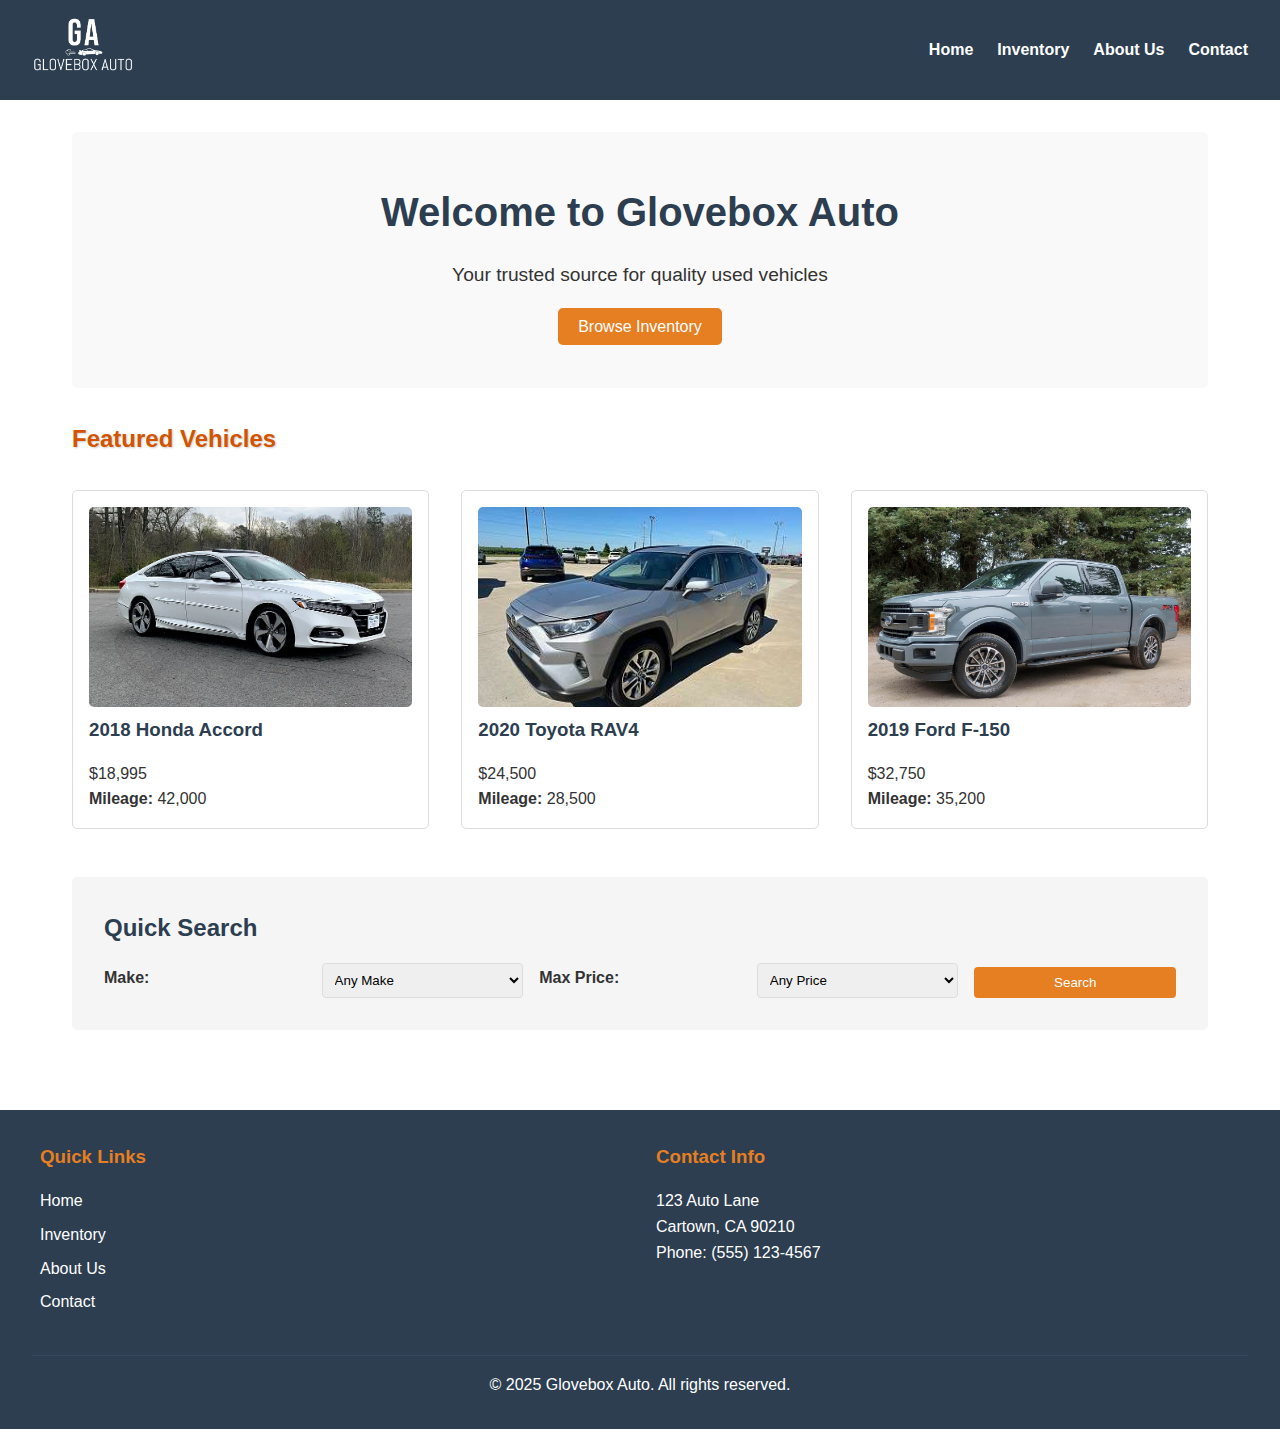
==== index.html @ dd8ea9fb "initial website upload" ====
<!DOCTYPE html>
<html lang="en">
<head>
    <meta charset="UTF-8">
    <meta name="viewport" content="width=device-width, initial-scale=1.0">
    <title>Glovebox Auto - Quality Used Cars</title>
    <!-- main stylesheet for site -->
    <link rel="stylesheet" href="styles/main.css">
    <!-- extra styling for featured vehicle titles -->
    <style>
        .featured-title {
            color: #d35400;
            text-shadow: 1px 1px 2px #ccc;
        }
    </style>
</head>
<body>
    <header>
        <nav>
            <a href="index.html"><img src="images/logo.png" alt="Glovebox Auto Logo" id="logo"></a>
            <ul>
                <li><a href="index.html">Home</a></li>
                <li><a href="inventory.html">Inventory</a></li>
                <li><a href="about.html">About Us</a></li>
                <li><a href="contact.html">Contact</a></li>
            </ul>
        </nav>
    </header>

    <main>
        <section class="hero">
            <h1>Welcome to Glovebox Auto</h1>
            <p>Your trusted source for quality used vehicles</p>
            <!-- browse button with styling -->
            <a href="inventory.html" style="background-color: #e67e22; padding: 10px 20px; color: white; text-decoration: none; border-radius: 5px;">Browse Inventory</a>
        </section>

        <section class="featured">
            <h2 class="featured-title">Featured Vehicles</h2>
            <div class="vehicle-showcase">
                <article>
                    <img src="images/featured-car1.jpg" alt="Featured Car 1">
                    <h3>2018 Honda Accord</h3>
                    <p>$18,995</p>
                    <p><strong>Mileage:</strong> 42,000</p>
                </article>
                <article>
                    <img src="images/featured-car2.jpg" alt="Featured Car 2">
                    <h3>2020 Toyota RAV4</h3>
                    <p>$24,500</p>
                    <p><strong>Mileage:</strong> 28,500</p>
                </article>
                <article>
                    <img src="images/featured-car3.jpg" alt="Featured Car 3">
                    <h3>2019 Ford F-150</h3>
                    <p>$32,750</p>
                    <p><strong>Mileage:</strong> 35,200</p>
                </article>
            </div>
        </section>

        <!-- quick search sidebar -->
        <aside class="quick-search">
            <h2>Quick Search</h2>
            <form>
                <label for="make">Make:</label>
                <select id="make" name="make">
                    <option value="">Any Make</option>
                    <option value="honda">Honda</option>
                    <option value="toyota">Toyota</option>
                    <option value="ford">Ford</option>
                </select>
                
                <label for="price">Max Price:</label>
                <select id="price" name="price">
                    <option value="">Any Price</option>
                    <option value="10000">$10,000</option>
                    <option value="20000">$20,000</option>
                    <option value="30000">$30,000</option>
                </select>
                
                <button type="submit">Search</button>
            </form>
        </aside>
    </main>

    <footer>
        <div class="footer-content">
            <div class="footer-links">
                <h3>Quick Links</h3>
                <ul>
                    <li><a href="index.html">Home</a></li>
                    <li><a href="inventory.html">Inventory</a></li>
                    <li><a href="about.html">About Us</a></li>
                    <li><a href="contact.html">Contact</a></li>
                </ul>
            </div>
            <div class="footer-contact">
                <h3>Contact Info</h3>
                <p>123 Auto Lane</p>
                <p>Cartown, CA 90210</p>
                <p>Phone: (555) 123-4567</p>
            </div>
        </div>
        <p class="copyright">&copy; 2025 Glovebox Auto. All rights reserved.</p>
    </footer>
</body>
</html>
---- styles/main.css ----
/* GA css file*/
/*base styles */

* {
    margin: 0;
    padding: 0;
    box-sizing: border-box;
}

body {
    font-family: 'Arial', sans-serif;
    line-height: 1.6;
    color: #333;
}

/* header styles */
header {
    background-color: #2c3e50;
    padding: 1rem 2rem;
    position: sticky;
    top: 0;
    z-index: 100;
}

nav {
    display: flex;
    justify-content: space-between;
    align-items: center;
}

#logo {
    height: 60px;
    width: auto;
    transition: transform 0.3s;
}

#logo:hover {
    transform: scale(1.05);
}

nav ul {
    display: flex;
    list-style: none;
}

nav ul li {
    margin-left: 1.5rem;
}

nav ul li a {
    color: white;
    text-decoration: none;
    font-weight: bold;
    transition: color 0.3s;
}

nav ul li a:hover {
    color: #e67e22;
}

/* main content styles */
main {
    padding: 2rem;
    max-width: 1200px;
    margin: 0 auto;
}

h1, h2, h3 {
    color: #2c3e50;
    margin-bottom: 1rem;
}

/* hero section */
.hero {
    background-color: #f9f9f9;
    padding: 3rem;
    text-align: center;
    margin-bottom: 2rem;
    border-radius: 5px;
}

.hero h1 {
    font-size: 2.5rem;
    color: #2c3e50;
}

.hero p {
    font-size: 1.2rem;
    margin-bottom: 1.5rem;
}

/* featured vehicles */
.vehicle-showcase {
    display: grid;
    grid-template-columns: repeat(auto-fit, minmax(300px, 1fr));
    gap: 2rem;
    margin-top: 2rem;
}

.vehicle-showcase article {
    border: 1px solid #ddd;
    border-radius: 5px;
    padding: 1rem;
    transition: transform 0.3s, box-shadow 0.3s;
}

.vehicle-showcase article:hover {
    transform: translateY(-5px);
    box-shadow: 0 5px 15px rgba(0,0,0,0.1);
}

.vehicle-showcase img {
    width: 100%;
    height: 200px;
    object-fit: cover;
    border-radius: 5px;
}

/* location info styles */
.location-info {
    background-color: #f9f9f9;
    padding: 1.5rem;
    border-radius: 8px;
    margin: 1rem 0;
}

.location-info address {
    font-style: normal;
    line-height: 1.8;
}

.location-info h2, 
.location-info h3 {
    color: #e67e22;
    margin-bottom: 0.5rem;
}

/* contact us page specific styles */
.contact-methods {
    margin: 20px 0;
}

.contact-methods a {
    color: #e67e22;
    text-decoration: none;
    transition: color 0.3s;
}

.contact-methods a:hover {
    color: #d35400;
}

.social-icons {
    display: flex;
    gap: 15px;
    margin-top: 10px;
}

.social-icons img {
    width: 40px;
    height: 40px;
    transition: transform 0.3s;
}

.social-icons img:hover {
    transform: scale(1.1);
}

/* quick search */
.quick-search {
    background-color: #f5f5f5;
    padding: 2rem;
    border-radius: 5px;
    margin-top: 3rem;
}

.quick-search form {
    display: grid;
    grid-template-columns: repeat(auto-fit, minmax(200px, 1fr));
    gap: 1rem;
    align-items: end;
}

.quick-search label {
    display: block;
    margin-bottom: 0.5rem;
    font-weight: bold;
}

.quick-search select, 
.quick-search button {
    width: 100%;
    padding: 0.5rem;
    border: 1px solid #ddd;
    border-radius: 4px;
}

.quick-search button {
    background-color: #e67e22;
    color: white;
    border: none;
    cursor: pointer;
    transition: background-color 0.3s;
}

.quick-search button:hover {
    background-color: #d35400;
}

/* inventory table */
.inventory-table {
    width: 100%;
    border-collapse: collapse;
    margin-top: 2rem;
}

.inventory-table th, 
.inventory-table td {
    padding: 0.75rem;
    text-align: left;
    border-bottom: 1px solid #ddd;
}

.inventory-table th {
    background-color: #2c3e50;
    color: white;
}

.inventory-table tr:nth-child(even) {
    background-color: #f9f9f9;
}

.inventory-table tr:hover {
    background-color: #f1f1f1;
}

.table-img {
    width: 100px;
    height: auto;
}

/* about us page styles */
.about-content {
    display: grid;
    grid-template-columns: 1fr;
    gap: 2rem;
}

.about-img {
    width: 100%;
    max-height: 400px;
    object-fit: cover;
    border-radius: 5px;
}

/* contact us  page styles */
.contact-container {
    display: grid;
    grid-template-columns: 1fr 1fr;
    gap: 2rem;
    margin-top: 2rem;
}

.contact-form {
    background-color: #f9f9f9;
    padding: 2rem;
    border-radius: 5px;
}

.form-group {
    margin-bottom: 1rem;
}

.form-group label {
    display: block;
    margin-bottom: 0.5rem;
    font-weight: bold;
}

.form-group input,
.form-group select,
.form-group textarea {
    width: 100%;
    padding: 0.5rem;
    border: 1px solid #ddd;
    border-radius: 4px;
}

.form-group textarea {
    min-height: 150px;
}

/* business hours table */
.contact-hours table {
    width: 100%;
}

.contact-hours td {
    padding: 0.25rem 0;
}

/* footer styles */
footer {
    background-color: #2c3e50;
    color: white;
    padding: 2rem;
    margin-top: 3rem;
}

.footer-content {
    display: grid;
    grid-template-columns: repeat(auto-fit, minmax(250px, 1fr));
    gap: 2rem;
    max-width: 1200px;
    margin: 0 auto;
}

.footer-links h3,
.footer-contact h3 {
    margin-bottom: 1rem;
    color: #e67e22;
}

.footer-links ul {
    list-style: none;
}

.footer-links li {
    margin-bottom: 0.5rem;
}

.footer-links a {
    color: white;
    text-decoration: none;
    transition: color 0.3s;
}

.footer-links a:hover {
    color: #e67e22;
}

.copyright {
    text-align: center;
    margin-top: 2rem;
    padding-top: 1rem;
    border-top: 1px solid #34495e;
}

/* responsive buttons */
@media (max-width: 768px) {
    .contact-container {
        grid-template-columns: 1fr;
    }
    
    nav {
        flex-direction: column;
    }
    
    nav ul {
        margin-top: 1rem;
    }
    
    .hero h1 {
        font-size: 2rem;
    }
}

/* animation */
@keyframes fadeIn {
    from { opacity: 0; }
    to { opacity: 1; }
}

.vehicle-showcase article {
    animation: fadeIn 0.5s ease-in-out;
}
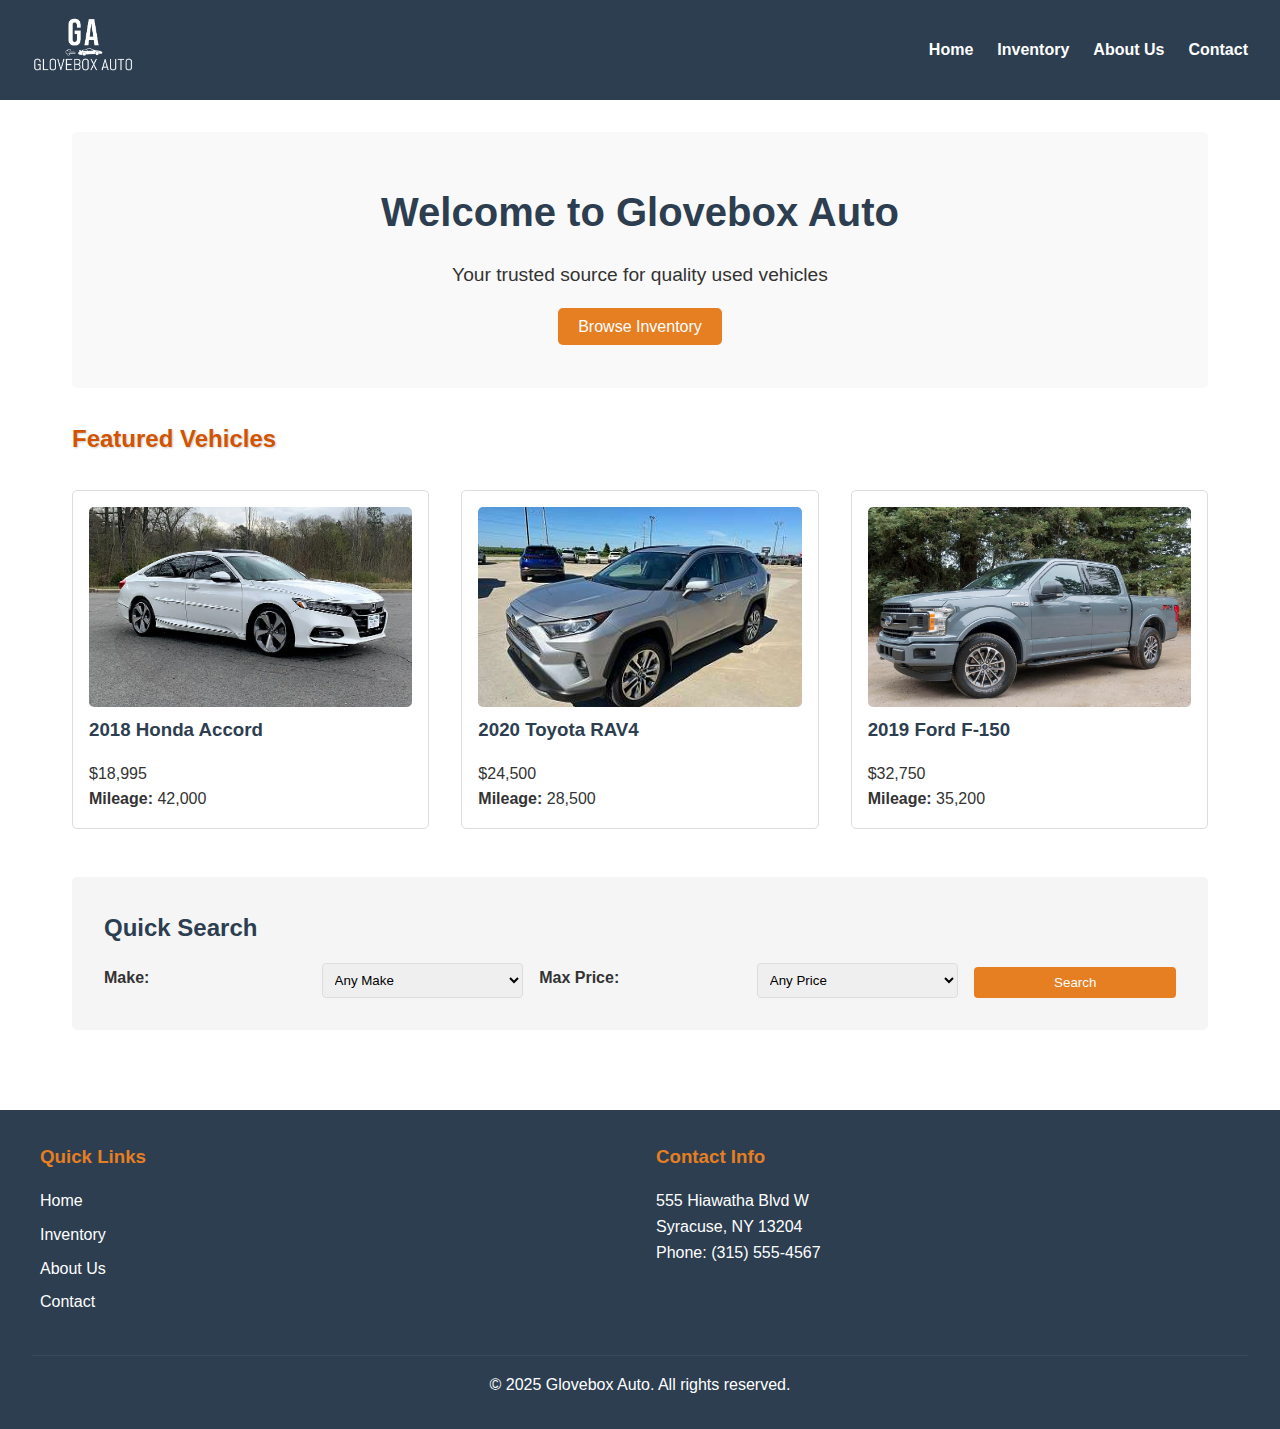
==== commit 14db5557: "corrected footer contact address" ====
--- a/index.html
+++ b/index.html
@@ -97,12 +97,12 @@
             </div>
             <div class="footer-contact">
                 <h3>Contact Info</h3>
-                <p>123 Auto Lane</p>
-                <p>Cartown, CA 90210</p>
-                <p>Phone: (555) 123-4567</p>
+                <p>555 Hiawatha Blvd W</p>
+                <p>Syracuse, NY 13204</p>
+                <p>Phone: (315) 555-4567</p>
             </div>
         </div>
         <p class="copyright">&copy; 2025 Glovebox Auto. All rights reserved.</p>
     </footer>
 </body>
-</html>+</html>
